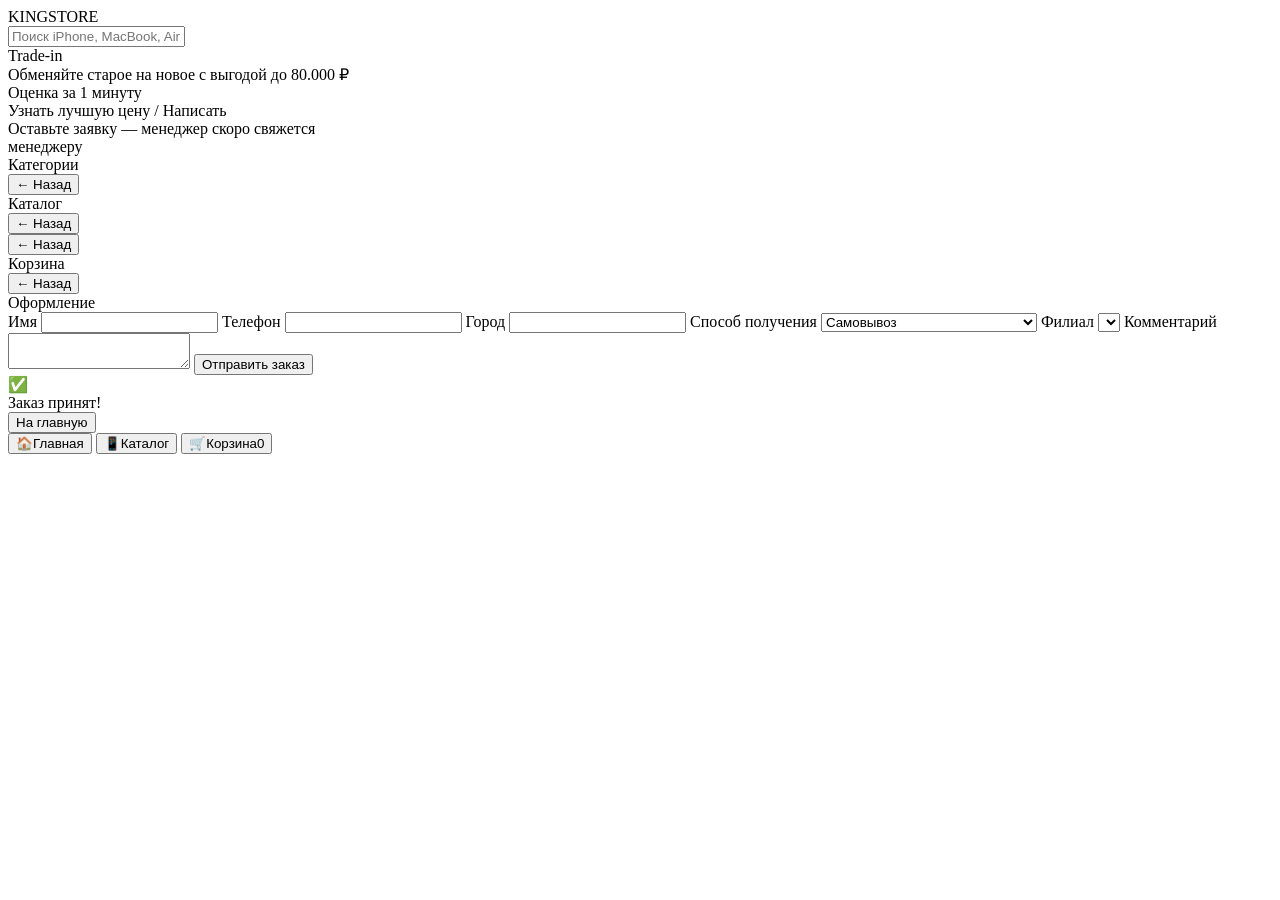
==== app/webapp/index.html @ c4b18f34 "Initial commit: Mini App, LiveSklad integration, admin stock management" ====
<!DOCTYPE html>
<html lang="ru">
<head>
    <meta charset="UTF-8">
    <meta name="viewport" content="width=device-width, initial-scale=1.0, user-scalable=no">
    <title>KINGSTORE</title>
    <link rel="stylesheet" href="/webapp/style.css">
    <script src="https://telegram.org/js/telegram-web-app.js"></script>
</head>
<body>
    <div id="app">
        <header class="header">
            <div class="logo">KINGSTORE</div>
        </header>

        <main id="main">
            <!-- Home screen -->
            <section id="home" class="screen active">
                <div class="shops-row" id="shops-row"></div>

                <div class="search-box">
                    <input type="text" id="search-input" placeholder="Поиск iPhone, MacBook, AirPods...">
                </div>

                <div class="quick-actions">
                    <div class="action-card" data-action="tradein">
                        <div class="action-title">Trade-in</div>
                        <div class="action-desc">Обменяйте старое на новое с выгодой до 80.000 ₽</div>
                        <div class="action-sub">Оценка за 1 минуту</div>
                    </div>
                    <div class="action-card" data-action="contact">
                        <div class="action-title">Узнать лучшую цену / Написать</div>
                        <div class="action-desc">Оставьте заявку — менеджер скоро свяжется</div>
                        <div class="action-sub">менеджеру</div>
                    </div>
                </div>

                <div class="section-title">Категории</div>
                <div class="categories-grid" id="categories-grid"></div>
            </section>

            <!-- Catalog screen -->
            <section id="catalog" class="screen">
                <div class="back-bar">
                    <button id="back-home" class="back-btn">← Назад</button>
                    <div class="catalog-title" id="catalog-title">Каталог</div>
                </div>
                <div class="products-grid" id="products-grid"></div>
            </section>

            <!-- Product screen -->
            <section id="product" class="screen">
                <div class="back-bar">
                    <button id="back-catalog" class="back-btn">← Назад</button>
                </div>
                <div id="product-detail"></div>
            </section>

            <!-- Cart screen -->
            <section id="cart" class="screen">
                <div class="back-bar">
                    <button id="back-cart" class="back-btn">← Назад</button>
                    <div class="catalog-title">Корзина</div>
                </div>
                <div id="cart-content"></div>
            </section>

            <!-- Order form -->
            <section id="order" class="screen">
                <div class="back-bar">
                    <button id="back-order" class="back-btn">← Назад</button>
                    <div class="catalog-title">Оформление</div>
                </div>
                <form id="order-form" class="order-form">
                    <label>Имя <input type="text" id="order-name" required></label>
                    <label>Телефон <input type="tel" id="order-phone" required></label>
                    <label>Город <input type="text" id="order-city" required></label>
                    <label>Способ получения
                        <select id="order-delivery">
                            <option value="Самовывоз">Самовывоз</option>
                            <option value="Доставка по городу">Доставка по городу</option>
                            <option value="Доставка почтой/курьером">Доставка почтой/курьером</option>
                            <option value="Индивидуальное согласование">Индивидуальное согласование</option>
                        </select>
                    </label>
                    <label>Филиал
                        <select id="order-shop" required></select>
                    </label>
                    <label>Комментарий <textarea id="order-comment" rows="2"></textarea></label>
                    <button type="submit" class="submit-btn">Отправить заказ</button>
                </form>
            </section>

            <!-- Success screen -->
            <section id="success" class="screen">
                <div class="success-box">
                    <div class="success-icon">✅</div>
                    <div class="success-title">Заказ принят!</div>
                    <div class="success-text" id="success-text"></div>
                    <button id="success-home" class="submit-btn">На главную</button>
                </div>
            </section>
        </main>

        <nav class="bottom-nav">
            <button class="nav-btn active" data-screen="home">🏠<span>Главная</span></button>
            <button class="nav-btn" data-screen="catalog">📱<span>Каталог</span></button>
            <button class="nav-btn" id="nav-cart">🛒<span>Корзина</span><span class="cart-badge" id="cart-badge">0</span></button>
        </nav>
    </div>

    <script src="/webapp/app.js"></script>
</body>
</html>
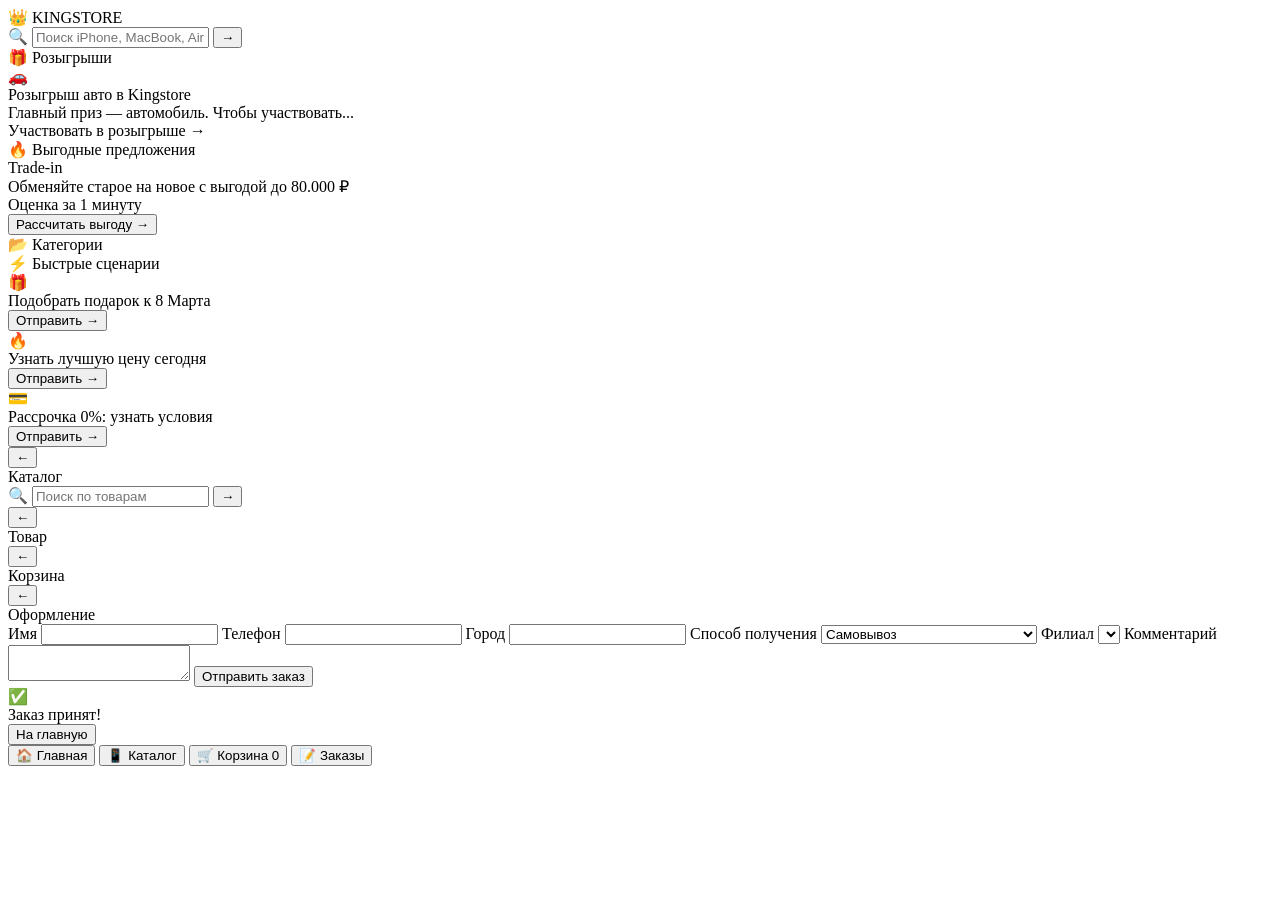
==== commit 4afdffdc: "Redesign Mini App UI to match screenshots: home, catalog, product detail, categories; fix category p" ====
--- a/app/webapp/index.html
+++ b/app/webapp/index.html
@@ -2,74 +2,138 @@
 <html lang="ru">
 <head>
     <meta charset="UTF-8">
-    <meta name="viewport" content="width=device-width, initial-scale=1.0, user-scalable=no">
+    <meta name="viewport" content="width=device-width, initial-scale=1.0, user-scalable=no, viewport-fit=cover">
     <title>KINGSTORE</title>
     <link rel="stylesheet" href="/webapp/style.css">
     <script src="https://telegram.org/js/telegram-web-app.js"></script>
 </head>
 <body>
     <div id="app">
-        <header class="header">
-            <div class="logo">KINGSTORE</div>
+        <header class="top-header">
+            <div class="logo">
+                <span class="logo-icon">👑</span>
+                <span>KINGSTORE</span>
+            </div>
         </header>
 
         <main id="main">
             <!-- Home screen -->
             <section id="home" class="screen active">
-                <div class="shops-row" id="shops-row"></div>
-
-                <div class="search-box">
+                <div class="search-bar">
+                    <span class="search-icon">🔍</span>
                     <input type="text" id="search-input" placeholder="Поиск iPhone, MacBook, AirPods...">
+                    <button class="search-btn" id="search-go">→</button>
                 </div>
 
-                <div class="quick-actions">
-                    <div class="action-card" data-action="tradein">
-                        <div class="action-title">Trade-in</div>
-                        <div class="action-desc">Обменяйте старое на новое с выгодой до 80.000 ₽</div>
-                        <div class="action-sub">Оценка за 1 минуту</div>
+                <div class="giveaways-section" id="giveaways-section">
+                    <div class="section-header">
+                        <span class="section-icon">🎁</span>
+                        <span class="section-title">Розыгрыши</span>
                     </div>
-                    <div class="action-card" data-action="contact">
-                        <div class="action-title">Узнать лучшую цену / Написать</div>
-                        <div class="action-desc">Оставьте заявку — менеджер скоро свяжется</div>
-                        <div class="action-sub">менеджеру</div>
+                    <div class="giveaway-card" data-action="giveaways">
+                        <div class="giveaway-image">
+                            <span class="giveaway-emoji">🚗</span>
+                        </div>
+                        <div class="giveaway-info">
+                            <div class="giveaway-title">Розыгрыш авто в Kingstore</div>
+                            <div class="giveaway-desc">Главный приз — автомобиль. Чтобы участвовать...</div>
+                            <div class="giveaway-link">Участвовать в розыгрыше →</div>
+                        </div>
                     </div>
                 </div>
 
-                <div class="section-title">Категории</div>
-                <div class="categories-grid" id="categories-grid"></div>
+                <div class="offers-section">
+                    <div class="section-header">
+                        <span class="section-icon">🔥</span>
+                        <span class="section-title">Выгодные предложения</span>
+                    </div>
+                    <div class="offer-card" data-action="tradein">
+                        <div class="offer-title">Trade-in</div>
+                        <div class="offer-desc">Обменяйте старое на новое с выгодой до 80.000 ₽</div>
+                        <div class="offer-sub">Оценка за 1 минуту</div>
+                        <button class="offer-btn">Рассчитать выгоду →</button>
+                    </div>
+                </div>
+
+                <div class="categories-section">
+                    <div class="section-header">
+                        <span class="section-icon">📂</span>
+                        <span class="section-title">Категории</span>
+                    </div>
+                    <div class="categories-grid" id="categories-grid"></div>
+                </div>
+
+                <div class="scenarios-section">
+                    <div class="section-header">
+                        <span class="section-icon">⚡</span>
+                        <span class="section-title">Быстрые сценарии</span>
+                    </div>
+                    <div class="scenario-card" data-action="contact">
+                        <span class="scenario-icon">🎁</span>
+                        <div class="scenario-info">
+                            <div class="scenario-title">Подобрать подарок к 8 Марта</div>
+                        </div>
+                        <button class="scenario-btn">Отправить →</button>
+                    </div>
+                    <div class="scenario-card" data-action="contact">
+                        <span class="scenario-icon">🔥</span>
+                        <div class="scenario-info">
+                            <div class="scenario-title">Узнать лучшую цену сегодня</div>
+                        </div>
+                        <button class="scenario-btn">Отправить →</button>
+                    </div>
+                    <div class="scenario-card" data-action="contact">
+                        <span class="scenario-icon">💳</span>
+                        <div class="scenario-info">
+                            <div class="scenario-title">Рассрочка 0%: узнать условия</div>
+                        </div>
+                        <button class="scenario-btn">Отправить →</button>
+                    </div>
+                </div>
             </section>
 
             <!-- Catalog screen -->
             <section id="catalog" class="screen">
-                <div class="back-bar">
-                    <button id="back-home" class="back-btn">← Назад</button>
-                    <div class="catalog-title" id="catalog-title">Каталог</div>
+                <div class="screen-header">
+                    <button id="back-home" class="icon-btn">←</button>
+                    <div class="screen-title" id="catalog-title">Каталог</div>
+                    <div class="placeholder"></div>
                 </div>
+                <div class="catalog-search">
+                    <span class="search-icon">🔍</span>
+                    <input type="text" id="catalog-search-input" placeholder="Поиск по товарам">
+                    <button class="search-btn" id="catalog-search-go">→</button>
+                </div>
+                <div class="category-chips" id="category-chips"></div>
                 <div class="products-grid" id="products-grid"></div>
             </section>
 
             <!-- Product screen -->
             <section id="product" class="screen">
-                <div class="back-bar">
-                    <button id="back-catalog" class="back-btn">← Назад</button>
+                <div class="screen-header">
+                    <button id="back-catalog" class="icon-btn">←</button>
+                    <div class="screen-title">Товар</div>
+                    <div class="placeholder"></div>
                 </div>
                 <div id="product-detail"></div>
             </section>
 
             <!-- Cart screen -->
             <section id="cart" class="screen">
-                <div class="back-bar">
-                    <button id="back-cart" class="back-btn">← Назад</button>
-                    <div class="catalog-title">Корзина</div>
+                <div class="screen-header">
+                    <button id="back-cart" class="icon-btn">←</button>
+                    <div class="screen-title">Корзина</div>
+                    <div class="placeholder"></div>
                 </div>
                 <div id="cart-content"></div>
             </section>
 
             <!-- Order form -->
             <section id="order" class="screen">
-                <div class="back-bar">
-                    <button id="back-order" class="back-btn">← Назад</button>
-                    <div class="catalog-title">Оформление</div>
+                <div class="screen-header">
+                    <button id="back-order" class="icon-btn">←</button>
+                    <div class="screen-title">Оформление</div>
+                    <div class="placeholder"></div>
                 </div>
                 <form id="order-form" class="order-form">
                     <label>Имя <input type="text" id="order-name" required></label>
@@ -103,9 +167,23 @@
         </main>
 
         <nav class="bottom-nav">
-            <button class="nav-btn active" data-screen="home">🏠<span>Главная</span></button>
-            <button class="nav-btn" data-screen="catalog">📱<span>Каталог</span></button>
-            <button class="nav-btn" id="nav-cart">🛒<span>Корзина</span><span class="cart-badge" id="cart-badge">0</span></button>
+            <button class="nav-btn active" data-screen="home" title="Главная">
+                <span class="nav-icon">🏠</span>
+                <span class="nav-label">Главная</span>
+            </button>
+            <button class="nav-btn" data-screen="catalog" title="Каталог">
+                <span class="nav-icon">📱</span>
+                <span class="nav-label">Каталог</span>
+            </button>
+            <button class="nav-btn" id="nav-cart" title="Корзина">
+                <span class="nav-icon">🛒</span>
+                <span class="nav-label">Корзина</span>
+                <span class="cart-badge" id="cart-badge">0</span>
+            </button>
+            <button class="nav-btn" id="nav-orders" title="Заказы">
+                <span class="nav-icon">📝</span>
+                <span class="nav-label">Заказы</span>
+            </button>
         </nav>
     </div>
 
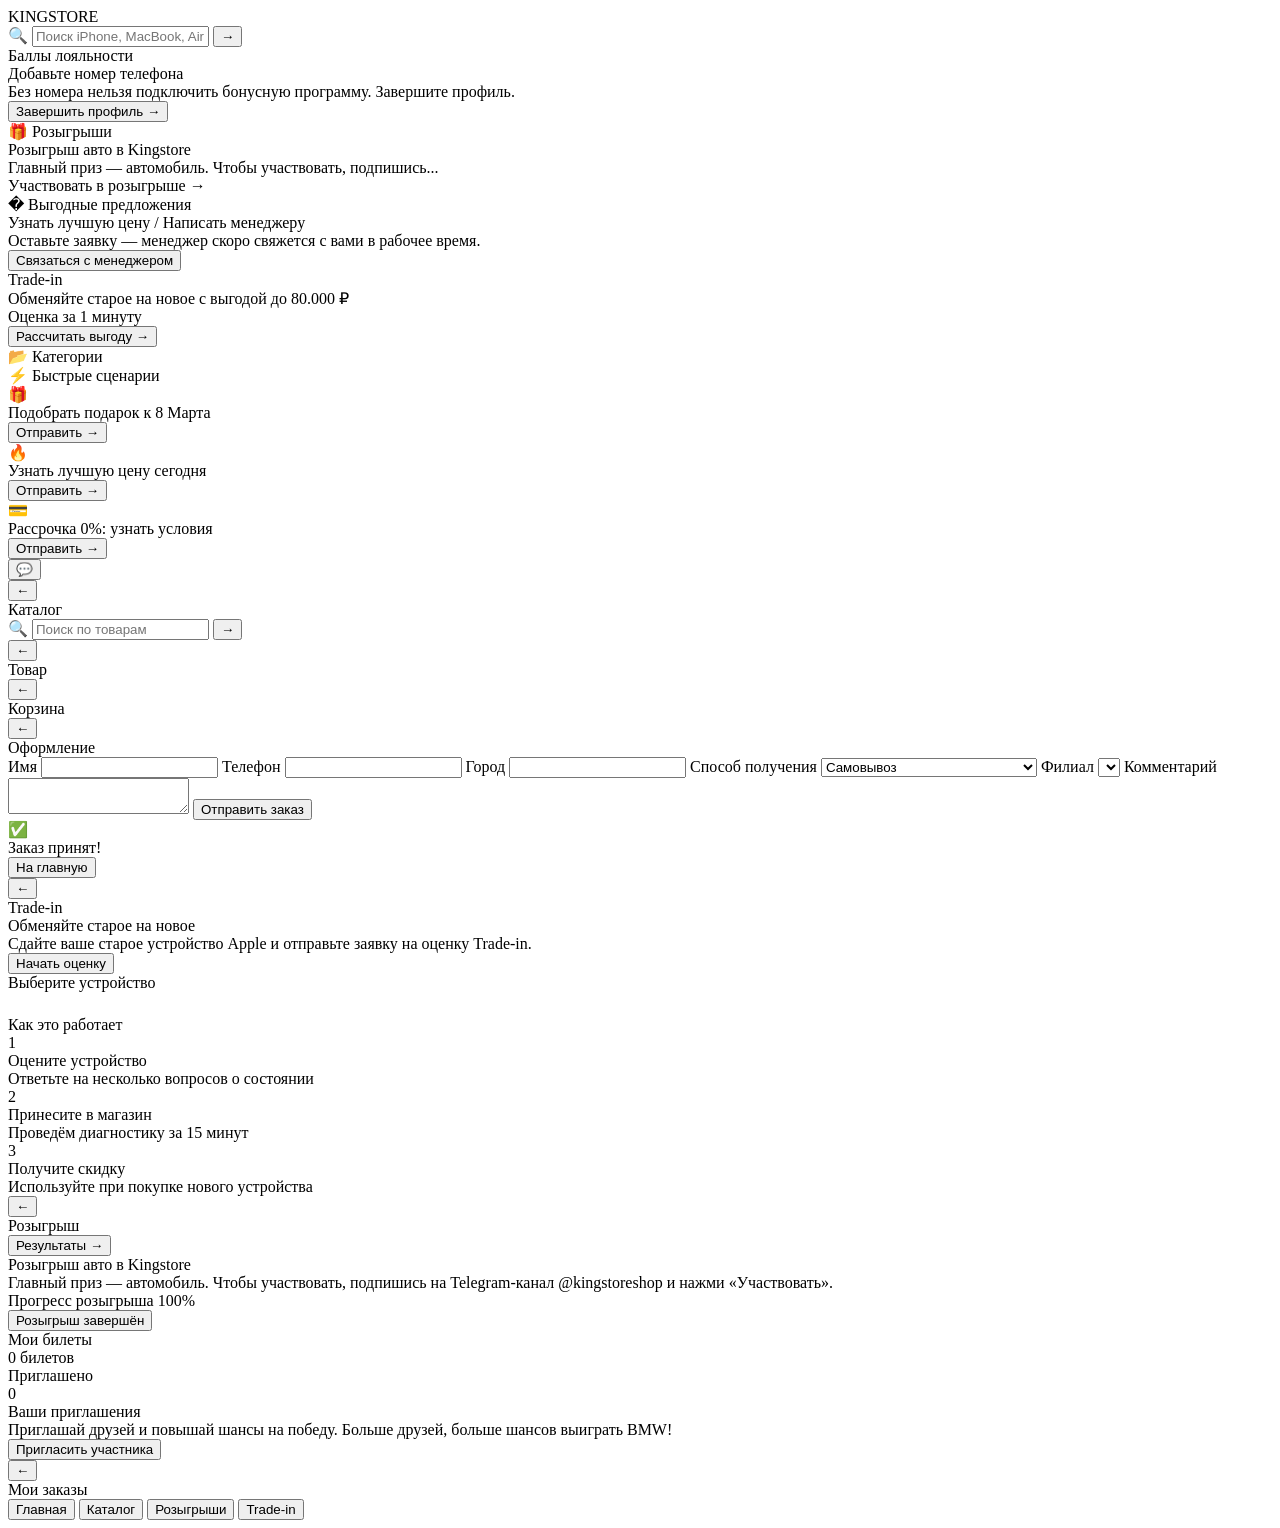
==== commit 859929d0: "feat: admin panel, product specs/colors, updated UI matching screenshots, DB migrations, Bothost fix" ====
--- a/app/webapp/index.html
+++ b/app/webapp/index.html
@@ -11,8 +11,7 @@
     <div id="app">
         <header class="top-header">
             <div class="logo">
-                <span class="logo-icon">👑</span>
-                <span>KINGSTORE</span>
+                <span class="logo-text">KINGSTORE</span>
             </div>
         </header>
 
@@ -25,18 +24,23 @@
                     <button class="search-btn" id="search-go">→</button>
                 </div>
 
+                <div class="loyalty-banner">
+                    <div class="loyalty-title">Баллы лояльности</div>
+                    <div class="loyalty-text">Добавьте номер телефона</div>
+                    <div class="loyalty-sub">Без номера нельзя подключить бонусную программу. Завершите профиль.</div>
+                    <button class="loyalty-btn" id="loyalty-btn">Завершить профиль →</button>
+                </div>
+
                 <div class="giveaways-section" id="giveaways-section">
                     <div class="section-header">
                         <span class="section-icon">🎁</span>
                         <span class="section-title">Розыгрыши</span>
                     </div>
                     <div class="giveaway-card" data-action="giveaways">
-                        <div class="giveaway-image">
-                            <span class="giveaway-emoji">🚗</span>
-                        </div>
+                        <img class="giveaway-card-img" src="/webapp/images/giveaway-car.jpg" alt="Розыгрыш авто" loading="lazy" onerror="this.style.display='none'">
                         <div class="giveaway-info">
                             <div class="giveaway-title">Розыгрыш авто в Kingstore</div>
-                            <div class="giveaway-desc">Главный приз — автомобиль. Чтобы участвовать...</div>
+                            <div class="giveaway-desc">Главный приз — автомобиль. Чтобы участвовать, подпишись...</div>
                             <div class="giveaway-link">Участвовать в розыгрыше →</div>
                         </div>
                     </div>
@@ -44,8 +48,13 @@
 
                 <div class="offers-section">
                     <div class="section-header">
-                        <span class="section-icon">🔥</span>
+                        <span class="section-icon">�</span>
                         <span class="section-title">Выгодные предложения</span>
+                    </div>
+                    <div class="offer-card offer-manager" data-action="contact">
+                        <div class="offer-title">Узнать лучшую цену / Написать менеджеру</div>
+                        <div class="offer-desc">Оставьте заявку — менеджер скоро свяжется с вами в рабочее время.</div>
+                        <button class="offer-btn">Связаться с менеджером</button>
                     </div>
                     <div class="offer-card" data-action="tradein">
                         <div class="offer-title">Trade-in</div>
@@ -90,6 +99,8 @@
                         <button class="scenario-btn">Отправить →</button>
                     </div>
                 </div>
+
+                <button class="chat-fab" id="chat-fab">💬</button>
             </section>
 
             <!-- Catalog screen -->
@@ -164,25 +175,117 @@
                     <button id="success-home" class="submit-btn">На главную</button>
                 </div>
             </section>
+
+            <!-- Trade-in screen -->
+            <section id="tradein" class="screen">
+                <div class="screen-header">
+                    <button id="back-tradein" class="icon-btn">←</button>
+                    <div class="screen-title">Trade-in</div>
+                    <div class="placeholder"></div>
+                </div>
+                <div class="tradein-hero">
+                    <div class="tradein-title">Обменяйте старое на новое</div>
+                    <div class="tradein-subtitle">Сдайте ваше старое устройство Apple и отправьте заявку на оценку Trade-in.</div>
+                    <button class="tradein-start-btn" id="tradein-start">Начать оценку</button>
+                </div>
+                <div class="section-header">
+                    <span class="section-title">Выберите устройство</span>
+                </div>
+                <div class="tradein-device-grid" id="tradein-devices"></div>
+                <div class="section-header" style="margin-top:24px;">
+                    <span class="section-title">Как это работает</span>
+                </div>
+                <div class="how-it-works">
+                    <div class="how-step">
+                        <div class="how-number">1</div>
+                        <div class="how-info">
+                            <div class="how-title">Оцените устройство</div>
+                            <div class="how-desc">Ответьте на несколько вопросов о состоянии</div>
+                        </div>
+                    </div>
+                    <div class="how-step">
+                        <div class="how-number">2</div>
+                        <div class="how-info">
+                            <div class="how-title">Принесите в магазин</div>
+                            <div class="how-desc">Проведём диагностику за 15 минут</div>
+                        </div>
+                    </div>
+                    <div class="how-step">
+                        <div class="how-number">3</div>
+                        <div class="how-info">
+                            <div class="how-title">Получите скидку</div>
+                            <div class="how-desc">Используйте при покупке нового устройства</div>
+                        </div>
+                    </div>
+                </div>
+            </section>
+
+            <!-- Giveaways screen -->
+            <section id="giveaways" class="screen">
+                <div class="screen-header">
+                    <button id="back-giveaways" class="icon-btn">←</button>
+                    <div class="screen-title">Розыгрыш</div>
+                    <button class="giveaway-results-btn" id="giveaway-results">Результаты →</button>
+                </div>
+                <div class="giveaway-hero">
+                    <img class="giveaway-hero-img" src="/webapp/images/giveaway-car.jpg" alt="Розыгрыш авто" onerror="this.style.display='none'">
+                    <div class="giveaway-hero-content">
+                        <div class="giveaway-hero-title">Розыгрыш авто в Kingstore</div>
+                        <div class="giveaway-hero-desc">Главный приз — автомобиль. Чтобы участвовать, подпишись на Telegram-канал @kingstoreshop и нажми «Участвовать».</div>
+                        <div class="giveaway-progress-wrap">
+                            <div class="giveaway-progress-labels">
+                                <span>Прогресс розыгрыша</span>
+                                <span>100%</span>
+                            </div>
+                            <div class="giveaway-progress-bar"><div class="giveaway-progress-fill" style="width:100%"></div></div>
+                        </div>
+                        <button class="giveaway-action-btn" id="giveaway-join">Розыгрыш завершён</button>
+                    </div>
+                </div>
+                <div class="giveaway-stats">
+                    <div class="giveaway-stat">
+                        <div class="giveaway-stat-label">Мои билеты</div>
+                        <div class="giveaway-stat-value">0 <span>билетов</span></div>
+                    </div>
+                    <div class="giveaway-stat">
+                        <div class="giveaway-stat-label">Приглашено</div>
+                        <div class="giveaway-stat-value">0</div>
+                    </div>
+                </div>
+                <div class="giveaway-invite-card">
+                    <div class="giveaway-invite-title">Ваши приглашения</div>
+                    <div class="giveaway-invite-desc">Приглашай друзей и повышай шансы на победу. Больше друзей, больше шансов выиграть BMW!</div>
+                </div>
+                <button class="giveaway-invite-btn" id="giveaway-invite">Пригласить участника</button>
+            </section>
+
+            <!-- Orders screen -->
+            <section id="orders" class="screen">
+                <div class="screen-header">
+                    <button id="back-orders" class="icon-btn">←</button>
+                    <div class="screen-title">Мои заказы</div>
+                    <div class="placeholder"></div>
+                </div>
+                <div id="orders-content"></div>
+            </section>
         </main>
 
         <nav class="bottom-nav">
             <button class="nav-btn active" data-screen="home" title="Главная">
-                <span class="nav-icon">🏠</span>
+                <span class="nav-icon nav-home"></span>
                 <span class="nav-label">Главная</span>
             </button>
             <button class="nav-btn" data-screen="catalog" title="Каталог">
-                <span class="nav-icon">📱</span>
+                <span class="nav-icon nav-catalog"></span>
                 <span class="nav-label">Каталог</span>
             </button>
-            <button class="nav-btn" id="nav-cart" title="Корзина">
-                <span class="nav-icon">🛒</span>
-                <span class="nav-label">Корзина</span>
-                <span class="cart-badge" id="cart-badge">0</span>
-            </button>
-            <button class="nav-btn" id="nav-orders" title="Заказы">
-                <span class="nav-icon">📝</span>
-                <span class="nav-label">Заказы</span>
+            <button class="nav-btn" id="nav-giveaways" title="Розыгрыши">
+                <span class="nav-icon nav-gift"></span>
+                <span class="nav-label">Розыгрыши</span>
+            </button>
+            <button class="nav-btn" id="nav-tradein" title="Trade-in">
+                <span class="nav-icon nav-tradein"></span>
+                <span class="nav-label">Trade-in</span>
             </button>
         </nav>
     </div>
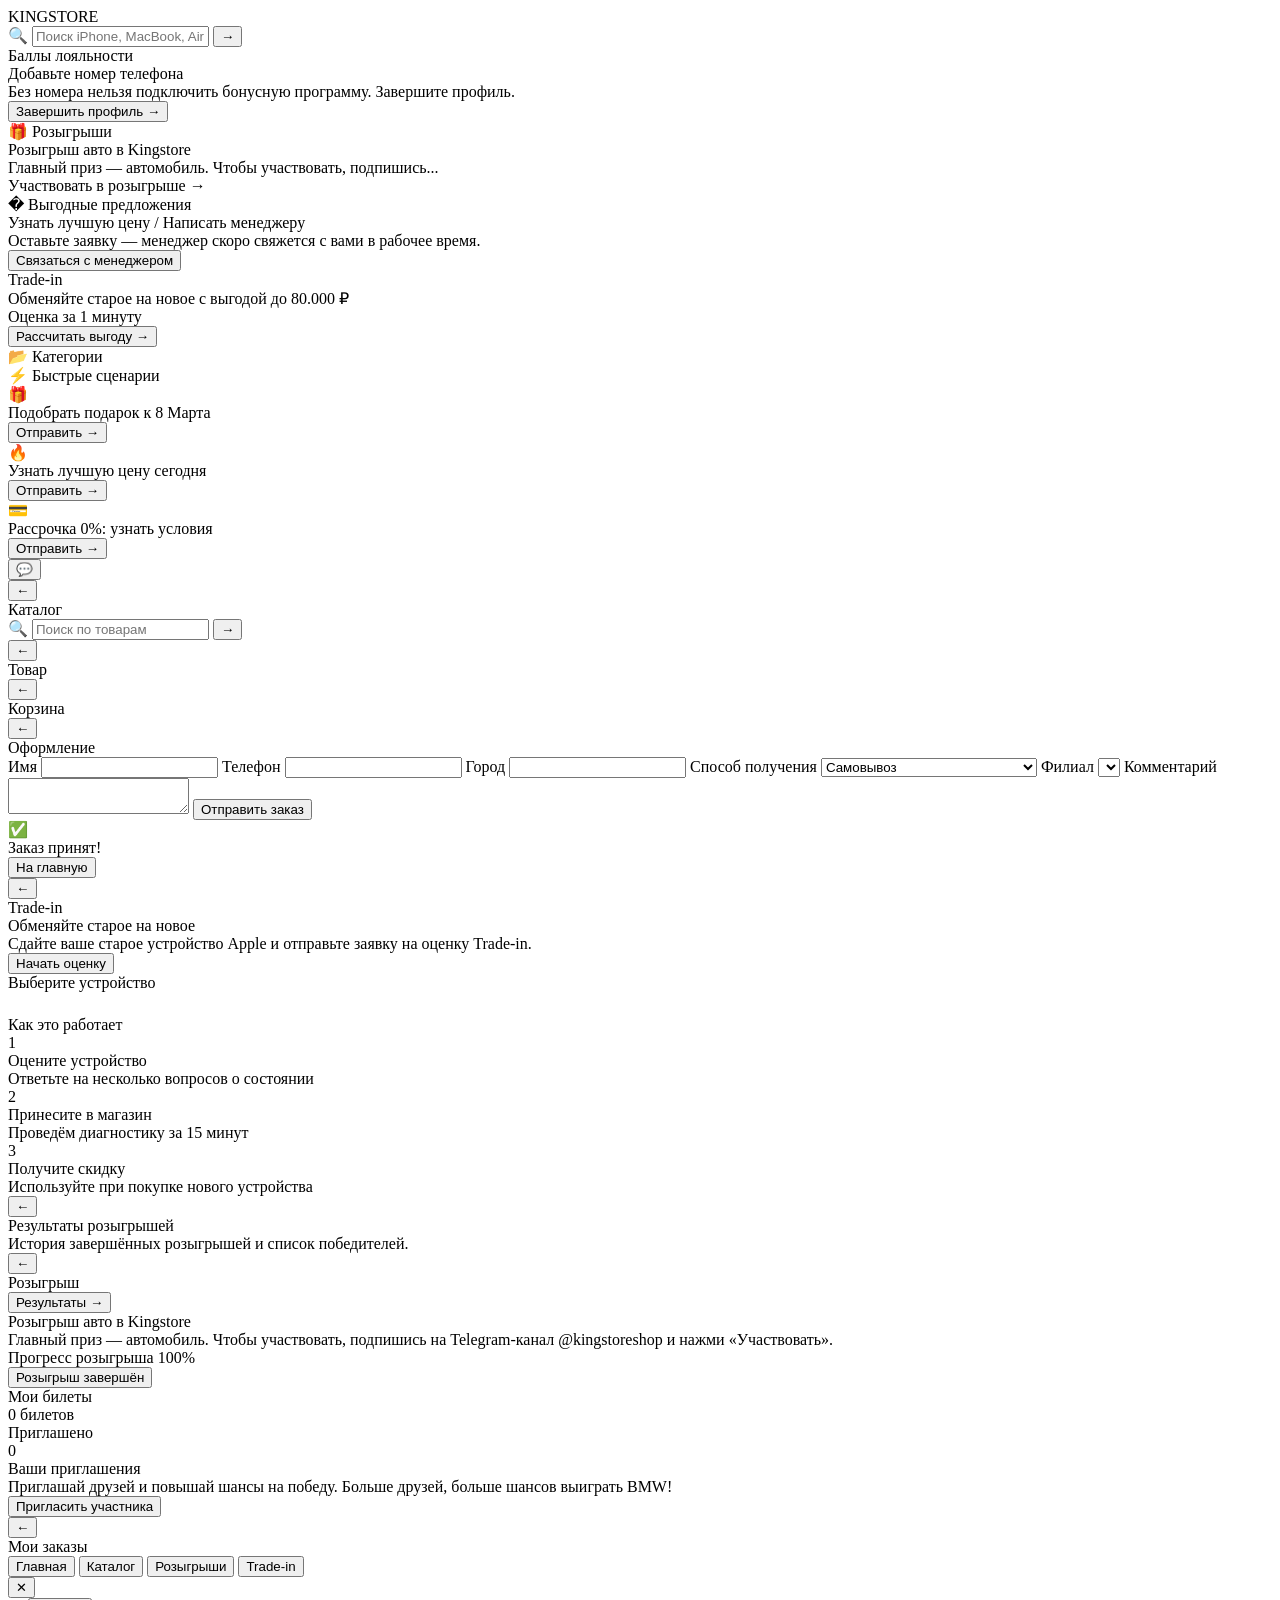
==== commit ee61a6f2: "feat: полный редизайн Mini App (trade-in визард, розыгрыши, лиды), новые API-эндпоинты - app.js/inde" ====
--- a/app/webapp/index.html
+++ b/app/webapp/index.html
@@ -24,7 +24,7 @@
                     <button class="search-btn" id="search-go">→</button>
                 </div>
 
-                <div class="loyalty-banner">
+                <div class="loyalty-banner" id="loyalty-banner">
                     <div class="loyalty-title">Баллы лояльности</div>
                     <div class="loyalty-text">Добавьте номер телефона</div>
                     <div class="loyalty-sub">Без номера нельзя подключить бонусную программу. Завершите профиль.</div>
@@ -51,7 +51,7 @@
                         <span class="section-icon">�</span>
                         <span class="section-title">Выгодные предложения</span>
                     </div>
-                    <div class="offer-card offer-manager" data-action="contact">
+                    <div class="offer-card offer-manager" data-action="best-price">
                         <div class="offer-title">Узнать лучшую цену / Написать менеджеру</div>
                         <div class="offer-desc">Оставьте заявку — менеджер скоро свяжется с вами в рабочее время.</div>
                         <button class="offer-btn">Связаться с менеджером</button>
@@ -77,21 +77,21 @@
                         <span class="section-icon">⚡</span>
                         <span class="section-title">Быстрые сценарии</span>
                     </div>
-                    <div class="scenario-card" data-action="contact">
+                    <div class="scenario-card" data-lead-source="gift">
                         <span class="scenario-icon">🎁</span>
                         <div class="scenario-info">
                             <div class="scenario-title">Подобрать подарок к 8 Марта</div>
                         </div>
                         <button class="scenario-btn">Отправить →</button>
                     </div>
-                    <div class="scenario-card" data-action="contact">
+                    <div class="scenario-card" data-lead-source="price_today">
                         <span class="scenario-icon">🔥</span>
                         <div class="scenario-info">
                             <div class="scenario-title">Узнать лучшую цену сегодня</div>
                         </div>
                         <button class="scenario-btn">Отправить →</button>
                     </div>
-                    <div class="scenario-card" data-action="contact">
+                    <div class="scenario-card" data-lead-source="installment">
                         <span class="scenario-icon">💳</span>
                         <div class="scenario-info">
                             <div class="scenario-title">Рассрочка 0%: узнать условия</div>
@@ -188,36 +188,49 @@
                     <div class="tradein-subtitle">Сдайте ваше старое устройство Apple и отправьте заявку на оценку Trade-in.</div>
                     <button class="tradein-start-btn" id="tradein-start">Начать оценку</button>
                 </div>
-                <div class="section-header">
-                    <span class="section-title">Выберите устройство</span>
-                </div>
-                <div class="tradein-device-grid" id="tradein-devices"></div>
-                <div class="section-header" style="margin-top:24px;">
-                    <span class="section-title">Как это работает</span>
-                </div>
-                <div class="how-it-works">
-                    <div class="how-step">
-                        <div class="how-number">1</div>
-                        <div class="how-info">
-                            <div class="how-title">Оцените устройство</div>
-                            <div class="how-desc">Ответьте на несколько вопросов о состоянии</div>
-                        </div>
-                    </div>
-                    <div class="how-step">
-                        <div class="how-number">2</div>
-                        <div class="how-info">
-                            <div class="how-title">Принесите в магазин</div>
-                            <div class="how-desc">Проведём диагностику за 15 минут</div>
-                        </div>
-                    </div>
-                    <div class="how-step">
-                        <div class="how-number">3</div>
-                        <div class="how-info">
-                            <div class="how-title">Получите скидку</div>
-                            <div class="how-desc">Используйте при покупке нового устройства</div>
-                        </div>
-                    </div>
-                </div>
+                <div id="tradein-body">
+                    <div class="section-header">
+                        <span class="section-title">Выберите устройство</span>
+                    </div>
+                    <div class="tradein-device-grid" id="tradein-devices"></div>
+                    <div class="section-header" style="margin-top:24px;">
+                        <span class="section-title">Как это работает</span>
+                    </div>
+                    <div class="how-it-works">
+                        <div class="how-step">
+                            <div class="how-number">1</div>
+                            <div class="how-info">
+                                <div class="how-title">Оцените устройство</div>
+                                <div class="how-desc">Ответьте на несколько вопросов о состоянии</div>
+                            </div>
+                        </div>
+                        <div class="how-step">
+                            <div class="how-number">2</div>
+                            <div class="how-info">
+                                <div class="how-title">Принесите в магазин</div>
+                                <div class="how-desc">Проведём диагностику за 15 минут</div>
+                            </div>
+                        </div>
+                        <div class="how-step">
+                            <div class="how-number">3</div>
+                            <div class="how-info">
+                                <div class="how-title">Получите скидку</div>
+                                <div class="how-desc">Используйте при покупке нового устройства</div>
+                            </div>
+                        </div>
+                    </div>
+                </div>
+            </section>
+
+            <!-- Giveaway results screen -->
+            <section id="giveaway-results-screen" class="screen">
+                <div class="screen-header">
+                    <button id="back-giveaway-results" class="icon-btn">←</button>
+                    <div class="screen-title">Результаты розыгрышей</div>
+                    <div class="placeholder"></div>
+                </div>
+                <div class="results-subtitle">История завершённых розыгрышей и список победителей.</div>
+                <div id="giveaway-results-content"></div>
             </section>
 
             <!-- Giveaways screen -->
@@ -290,6 +303,19 @@
         </nav>
     </div>
 
+    <div class="sheet-overlay" id="sheet-overlay">
+        <div class="sheet-card" id="sheet-card">
+            <button class="sheet-close" id="sheet-close">✕</button>
+            <div class="sheet-title" id="sheet-title"></div>
+            <div class="sheet-text" id="sheet-text"></div>
+            <div class="sheet-body" id="sheet-body"></div>
+            <button class="sheet-confirm-btn" id="sheet-confirm"></button>
+            <button class="sheet-cancel-btn" id="sheet-cancel">Отмена</button>
+        </div>
+    </div>
+
+    <div class="toast" id="toast"></div>
+
     <script src="/webapp/app.js"></script>
 </body>
 </html>
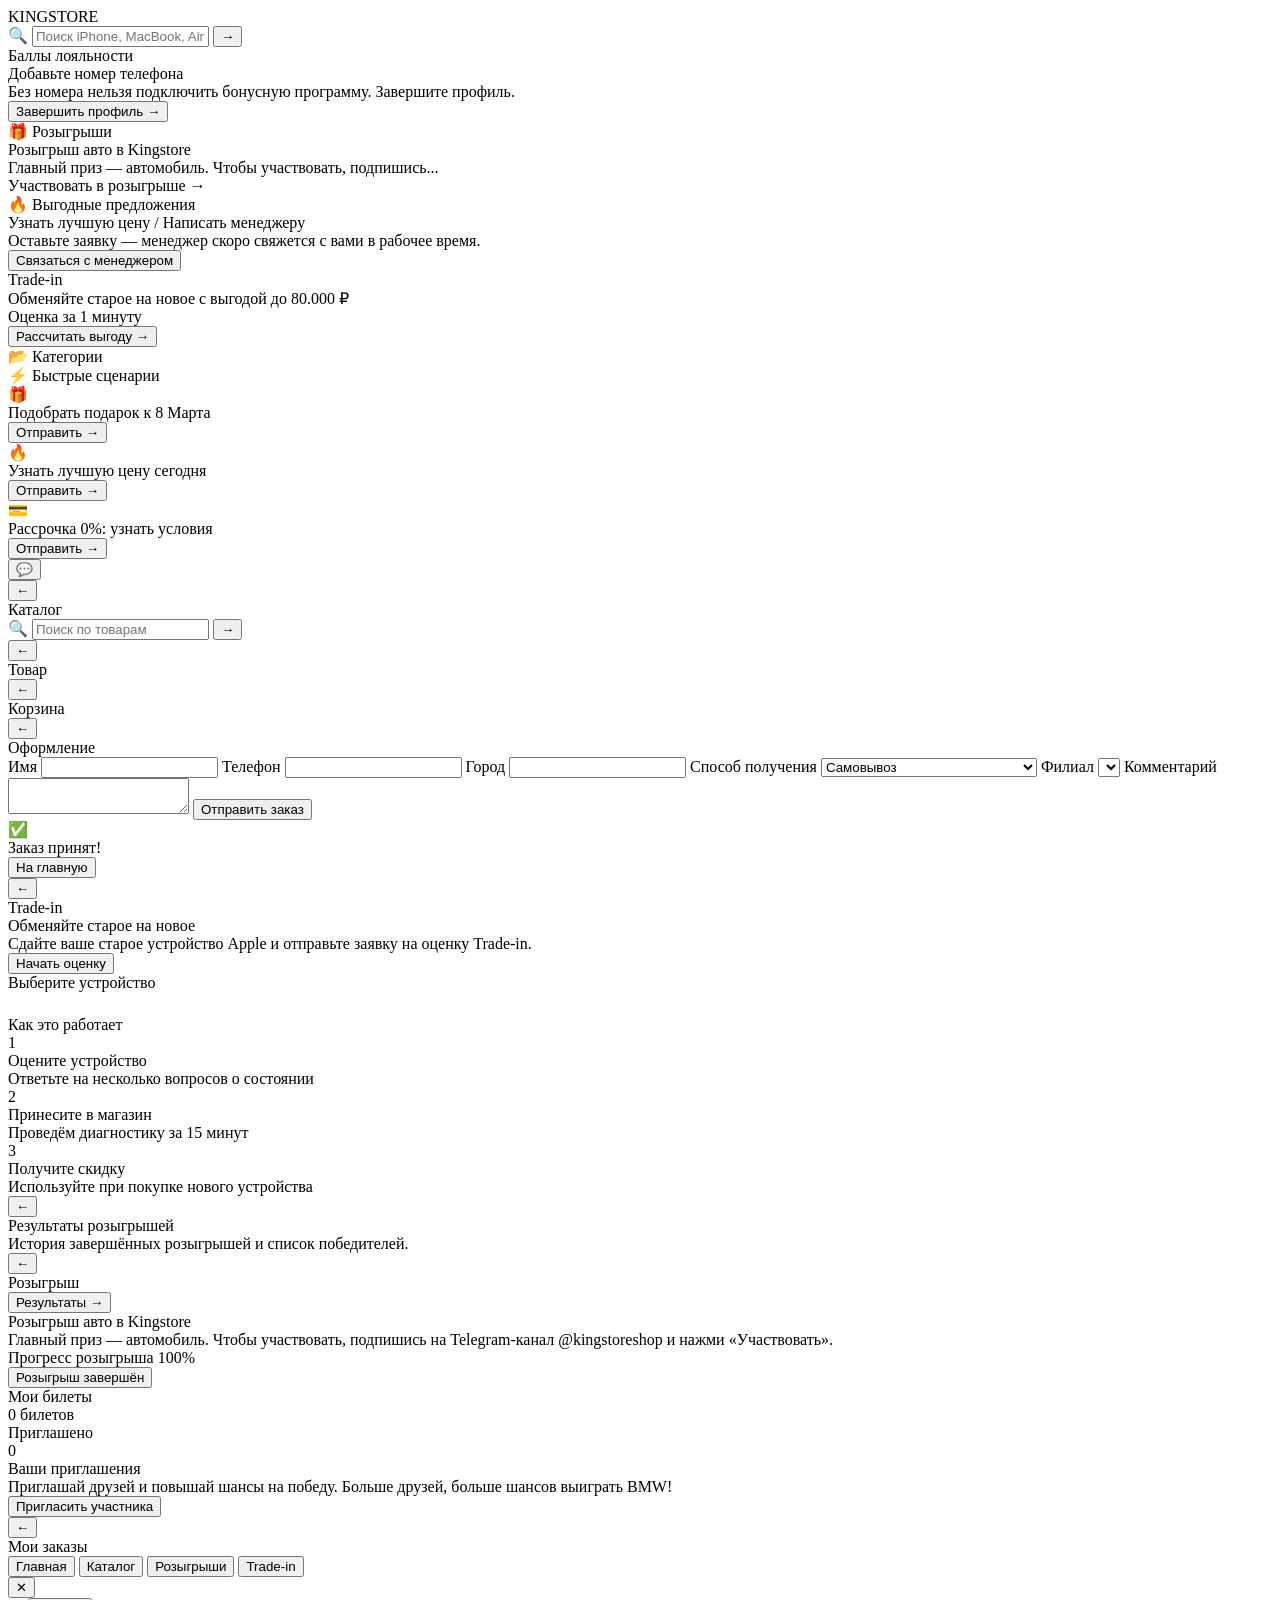
==== commit 70f9b795: "fix: устраняю краши бота, недоделки и битые эмодзи для полной работоспособности Критично — async Mis" ====
--- a/app/webapp/index.html
+++ b/app/webapp/index.html
@@ -48,7 +48,7 @@
 
                 <div class="offers-section">
                     <div class="section-header">
-                        <span class="section-icon">�</span>
+                        <span class="section-icon">🔥</span>
                         <span class="section-title">Выгодные предложения</span>
                     </div>
                     <div class="offer-card offer-manager" data-action="best-price">
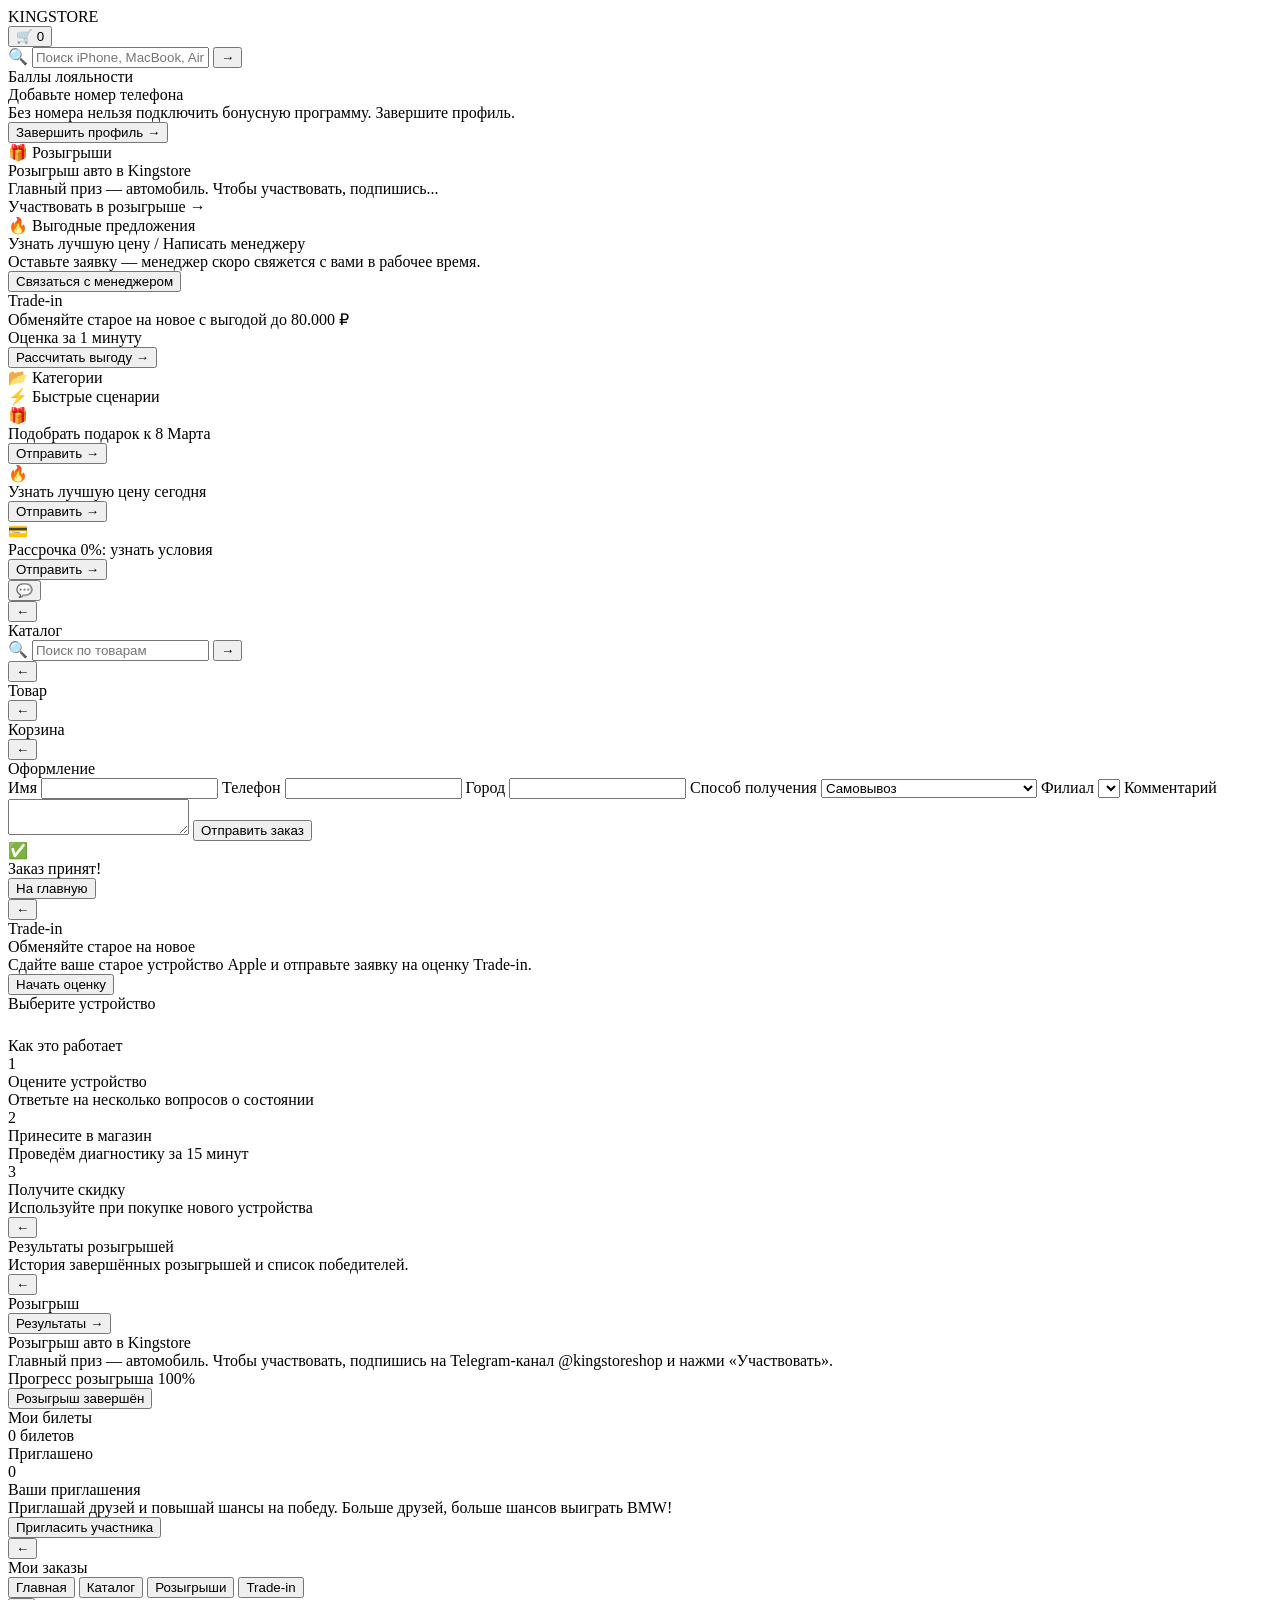
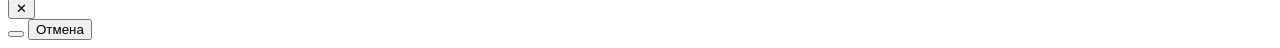
==== commit 5f938baf: "fix: правки по фидбеку со скриншотов (розыгрыш, trade-in, корзина, синк каталога) - style.css: у .gi" ====
--- a/app/webapp/index.html
+++ b/app/webapp/index.html
@@ -13,6 +13,10 @@
             <div class="logo">
                 <span class="logo-text">KINGSTORE</span>
             </div>
+            <button class="header-cart-btn" id="header-cart-btn" title="Корзина">
+                🛒
+                <span class="cart-badge" id="cart-badge">0</span>
+            </button>
         </header>
 
         <main id="main">
